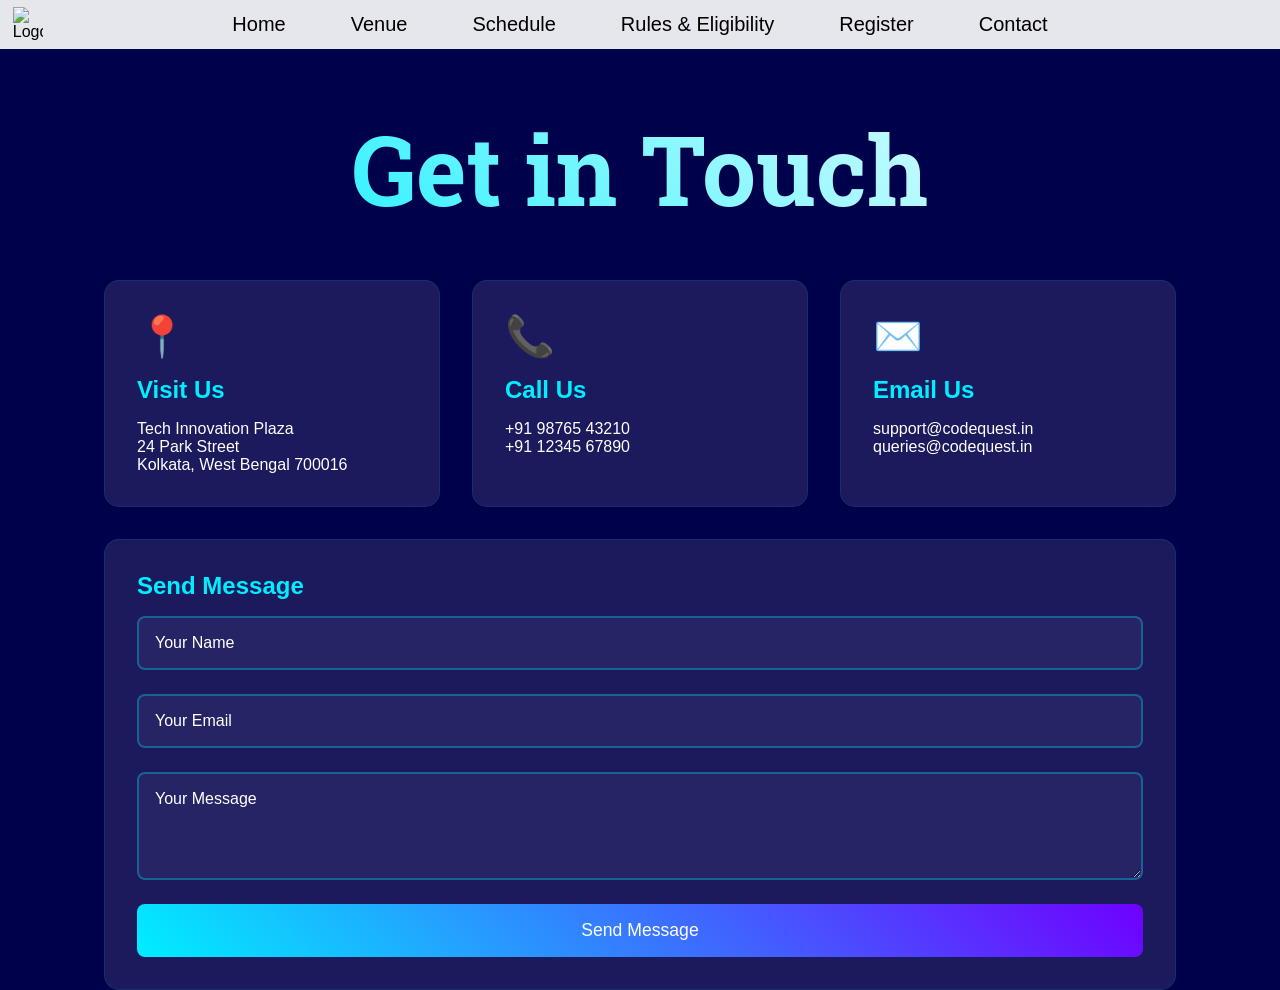
==== Contact.html @ ed097d4c "adding all html and css" ====
<!DOCTYPE html>
<html lang="en">
<head>
    <meta charset="UTF-8">
    <meta name="viewport" content="width=device-width, initial-scale=1.0">
    <title>Code Quest 2025 - Contact</title>
    <link href="https://fonts.googleapis.com/css2?family=Roboto+Slab:wght@400;700&family=Open+Sans&display=swap" rel="stylesheet">
    <link rel="stylesheet" href="Contact.css">
</head>
<body>

    <header>
        <img class="Logo" src="IMAGES/logo.png" alt="Logo">
        <button class="menu-toggle">&#9776;</button>
        <nav class="nav-links">
            <a href="index.html">Home</a>
            <a href="Venue.html">Venue</a>
            <a href="Schedule.html">Schedule</a>
            <a href="Rules.html">Rules & Eligibility</a>
            <a href="Register.html">Register</a>
            <a href="Contact.html">Contact</a>
        </nav>
    </header>

    <div class="container">
        <h1 class="page-title">Get in Touch</h1>
        
        <div class="contact-grid">
            <div class="contact-card" style="animation-delay: 0.2s;">
                <div class="contact-icon">📍</div>
                <h3>Visit Us</h3>
                <p>Tech Innovation Plaza<br>
                24 Park Street<br>
                Kolkata, West Bengal 700016</p>
            </div>

            <div class="contact-card" style="animation-delay: 0.4s;">
                <div class="contact-icon">📞</div>
                <h3>Call Us</h3>
                <p>+91 98765 43210<br>
                +91 12345 67890</p>
            </div>

            <div class="contact-card" style="animation-delay: 0.6s;">
                <div class="contact-icon">✉️</div>
                <h3>Email Us</h3>
                <p>support@codequest.in<br>
                queries@codequest.in</p>
            </div>
            <div class="contact-card" style="animation-delay: 0.8s;">
                <h3>Send Message</h3>
                <form class="contact-form">
                    <input type="text" class="form-input" placeholder="Your Name" required>
                    <input type="email" class="form-input" placeholder="Your Email" required>
                    <textarea class="form-input" placeholder="Your Message" rows="4" required></textarea>
                    <button type="submit" class="submit-btn">Send Message</button>
                </form>
            </div>
        </div>
    </div>

    <script>

document.querySelector('.menu-toggle').addEventListener('click', function() {
        document.querySelector('.nav-links').classList.toggle('show');
        document.querySelector('.container').classList.toggle('slide-down');
        }); 

        document.querySelectorAll('.contact-card').forEach((card, index) => {
            card.style.animationDelay = `${index * 0.2 + 0.2}s`;
        });

        document.querySelector('form').addEventListener('submit', (e) => {
            e.preventDefault();
            const btn = e.target.querySelector('.submit-btn');
            btn.innerHTML = 'Sending...';
            
            setTimeout(() => {
                btn.innerHTML = '✓ Sent Successfully!';
                btn.style.background = '#4CAF50';
                setTimeout(() => {
                    btn.innerHTML = 'Send Message';
                    btn.style.background = 'linear-gradient(45deg, #00eeff, #6f00ff)';
                }, 2000);
            }, 1500);
        });
    </script>
</body>
</html>
---- Contact.css ----
* {
    margin: 0;
    padding: 0;
    box-sizing: border-box;
    font-family: 'Roboto', sans-serif;
}

body {
    background: #00014b;
    background-image: url("IMAGES/bg.svg");
    background-size: cover;
    background-position: center;
    background-repeat: no-repeat;
    min-height: 100vh;
    overflow-x: hidden;
    position: relative;
}

header {
    display: flex;
    justify-content: center;
    align-items: center;
    padding: 1%;
    background: rgba(255, 255, 255, 0.9);
    position: fixed;
    width: 100%;
    top: 0;
    z-index: 1000;
    backdrop-filter: blur(10px);
}

.Logo {
    position: absolute;
    width: 30px;
    margin: auto;
    left: 1%;
}

.nav-links {
    a{  
        color: #000000;
        text-decoration: none;
        padding-left: 25px;
        padding-right: 25px;
        display: flex;
        justify-content: space-between;
        align-items: center;
        flex-wrap: nowrap;
        white-space: nowrap;
        font-size: 20px;
        transition: color 0.3s ease;
        position: relative;
    }
}
.nav-links{
    display: flex;
    gap: 15px;
}

.menu-toggle {
    font-size: 24px;
    background: none;
    border: none;
    cursor: pointer;
    margin-left: 93%;
    display: none;

}

.nav-links{
    a:hover {
        color: #8c00ff;
    }
}
.nav-links{
    a::after {
        content: '';
        position: absolute;
        width: 0;
        height: 2px;
        bottom: -5px;
        left: 0;
        background: #6f00ff;
        transition: width 0.3s ease;
    }
}

.nav-links{
    a:hover::after {
        width: 100%;
    }
}

.container {
    max-width: 1200px;
    margin: 0 auto;
    padding: 8rem 5% 4rem;
    padding-top: 105px;
    padding-bottom: 0px;
}

.page-title {
    font-family: 'Roboto Slab', serif;
    text-align: center;
    margin-bottom: 3rem;
    background: linear-gradient(45deg, #00eeff, #ffffff);
    background-clip: text;
    -webkit-text-fill-color: transparent;
    animation: gradientShift 1.5s infinite alternate;
    font-size: 96px;
}

.contact-grid {
    display: grid;
    gap: 2rem;
    justify-content: center;
}

.contact-card {
    background: rgba(255, 255, 255, 0.1);
    backdrop-filter: blur(10px);
    border-radius: 15px;
    padding: 2rem;
    transition: all 0.3s ease;
    border: 1px solid rgba(0, 238, 255, 0.1);
    transform: translateY(20px);
    opacity: 0;
    animation: cardEntrance 0.6s ease forwards;
}

.contact-card:hover {
    transform: translateY(-5px);
    box-shadow: 0 12px 24px rgba(0, 238, 255, 0.1);
}

.contact-icon {
    font-size: 2.5rem;
    color: #00eeff;
    margin-bottom: 1rem;
}

.contact-card h3 {
    color: #00eeff;
    margin-bottom: 1rem;
    font-size: 1.5rem;
}
.contact-card p{
    color: #ffffff;
}

.contact-form {
    display: flex;
    flex-direction: column;
    gap: 1.5rem;
}
input::placeholder{
    color: white;
}
textarea::placeholder{
    color: #ffffff;
}

.form-input {
    width: 100%;
    padding: 1rem;
    border: 2px solid rgba(0, 238, 255, 0.3);
    border-radius: 8px;
    background: rgba(255, 255, 255, 0.05);
    color: white;
    font-size: 1rem;
    transition: all 0.3s ease;
}

.form-input:focus {
    outline: none;
    border-color: #00eeff;
    box-shadow: 0 0 15px rgba(0, 238, 255, 0.2);
}

.submit-btn {
    background: linear-gradient(45deg, #00eeff, #6f00ff);
    color: white;
    padding: 1rem 2rem;
    border: none;
    border-radius: 8px;
    font-size: 1.1rem;
    cursor: pointer;
    transition: all 0.3s ease;
}

.submit-btn:hover {
    transform: translateY(-2px);
    box-shadow: 0 5px 15px rgba(0, 238, 255, 0.3);
}

@keyframes cardEntrance {
    to {
        opacity: 1;
        transform: translateY(0);
    }
}

@keyframes gradientShift {
    0% { background-position: 0% 50%; }
    100% { background-position: 100% 50%; }
}
@media (min-width: 1024px) {
    .contact-grid {
        grid-template-columns: repeat(3, minmax(300px, 1fr));
        grid-template-rows: auto auto;
    }

    .contact-card:nth-child(1),
    .contact-card:nth-child(2),
    .contact-card:nth-child(3) {
        grid-row: 1;
    }

    .contact-card:nth-child(4) {
        grid-column: 1 / -1;
        grid-row: 2;
        width: 100%;
        margin: 0 auto;
    }
}

@media (max-width: 1099px){
    .nav-links{
        a{
            font-size: 12px;
        }
    }
}

.nav-links.show{
    opacity: 1;
    transform: translateY(0)
}

@media (max-width: 1023px) {
    .contact-grid {
        grid-template-columns: repeat(auto-fit, minmax(300px, 1fr));
    }
}

@media (max-width: 768px) {

    .nav-links {
        display: none; 
        flex-direction: column;
        justify-content: center;
        align-items: center;
        position: absolute;
        top: 50px;
        background: rgba(255, 255, 255, 0.9);
        width: 100%;
        padding: 10px;
        border-radius: 5px;
        transform: translateY(-20px);

    }
    
    .menu-toggle {
        display: block; 
    }

    .nav-links.show {
        display: flex; 
    }
    .container {
        transition: margin-top 0.5s ease-in-out; 
        max-width: 1200px;
        margin: 0 auto;
        padding: 8rem 5% 4rem;
        padding-top: 100px;
        padding-bottom: 0px;    
    }
    
    
    .container.slide-down {
        margin-top: 150px; 
    }
    
    
    .page-title {
        font-size: 2.5rem;
    }
    
    
}

@media (max-width: 480px) {
    
    
    .page-title {
        font-size: 2rem;
    }
    
    .contact-card {
        padding: 1.5rem;
    }
}
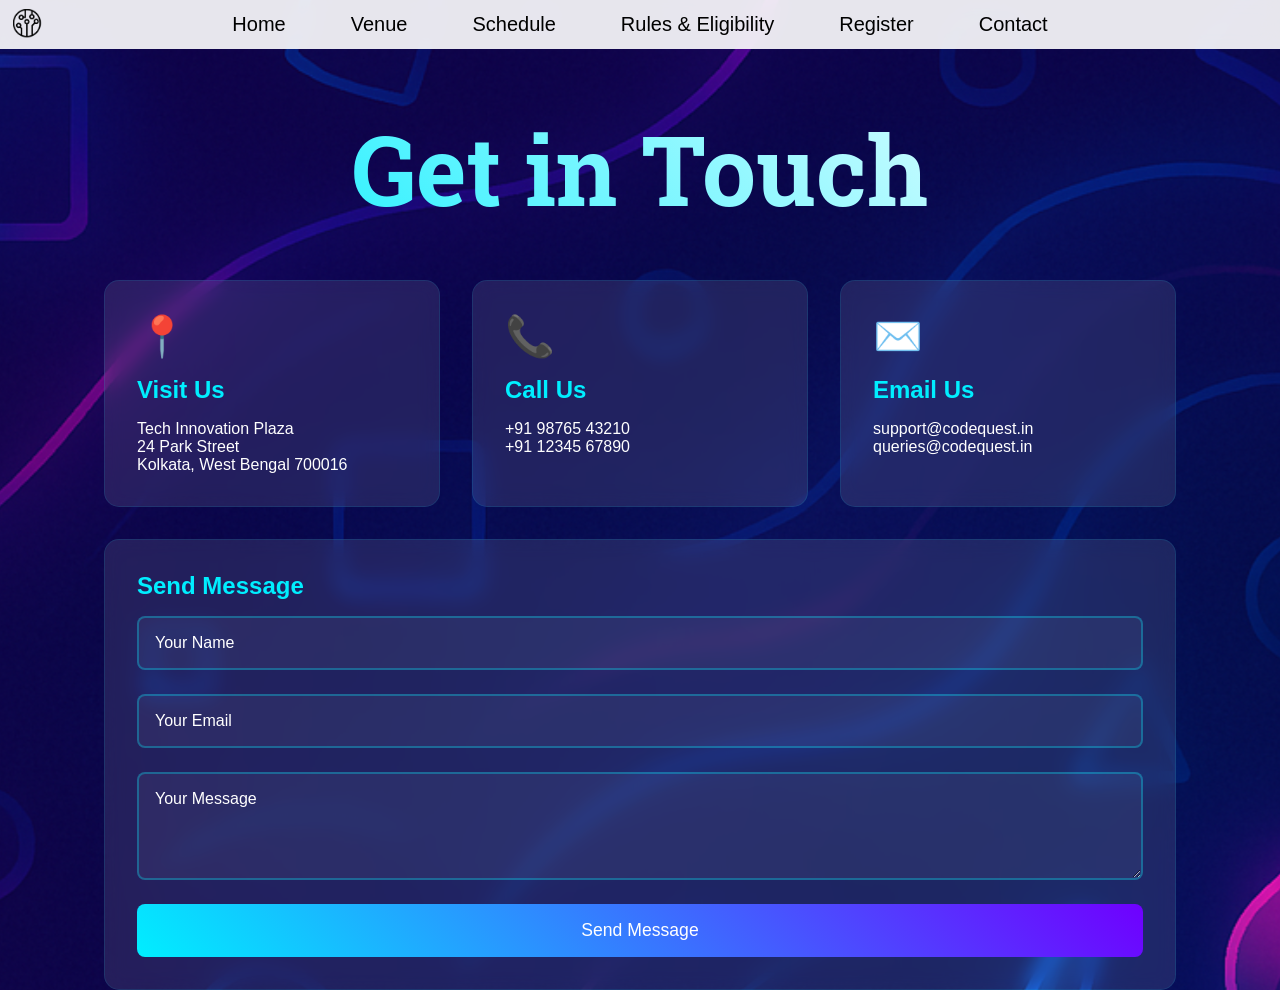
==== commit 52ae844a: "Update Contact.html" ====
--- a/Contact.html
+++ b/Contact.html
@@ -10,7 +10,7 @@
 <body>
 
     <header>
-        <img class="Logo" src="IMAGES/logo.png" alt="Logo">
+        <img class="Logo" src="IMAGES/logo.png" alt="Logo" id="clickable-image" style="cursor: pointer;">
         <button class="menu-toggle">&#9776;</button>
         <nav class="nav-links">
             <a href="index.html">Home</a>
@@ -61,7 +61,11 @@
 
     <script>
 
-document.querySelector('.menu-toggle').addEventListener('click', function() {
+        document.getElementById('clickable-image').addEventListener('click', function() {
+        window.location.href = 'index.html';
+        });
+
+        document.querySelector('.menu-toggle').addEventListener('click', function() {
         document.querySelector('.nav-links').classList.toggle('show');
         document.querySelector('.container').classList.toggle('slide-down');
         }); 
@@ -86,4 +90,4 @@
         });
     </script>
 </body>
-</html>+</html>
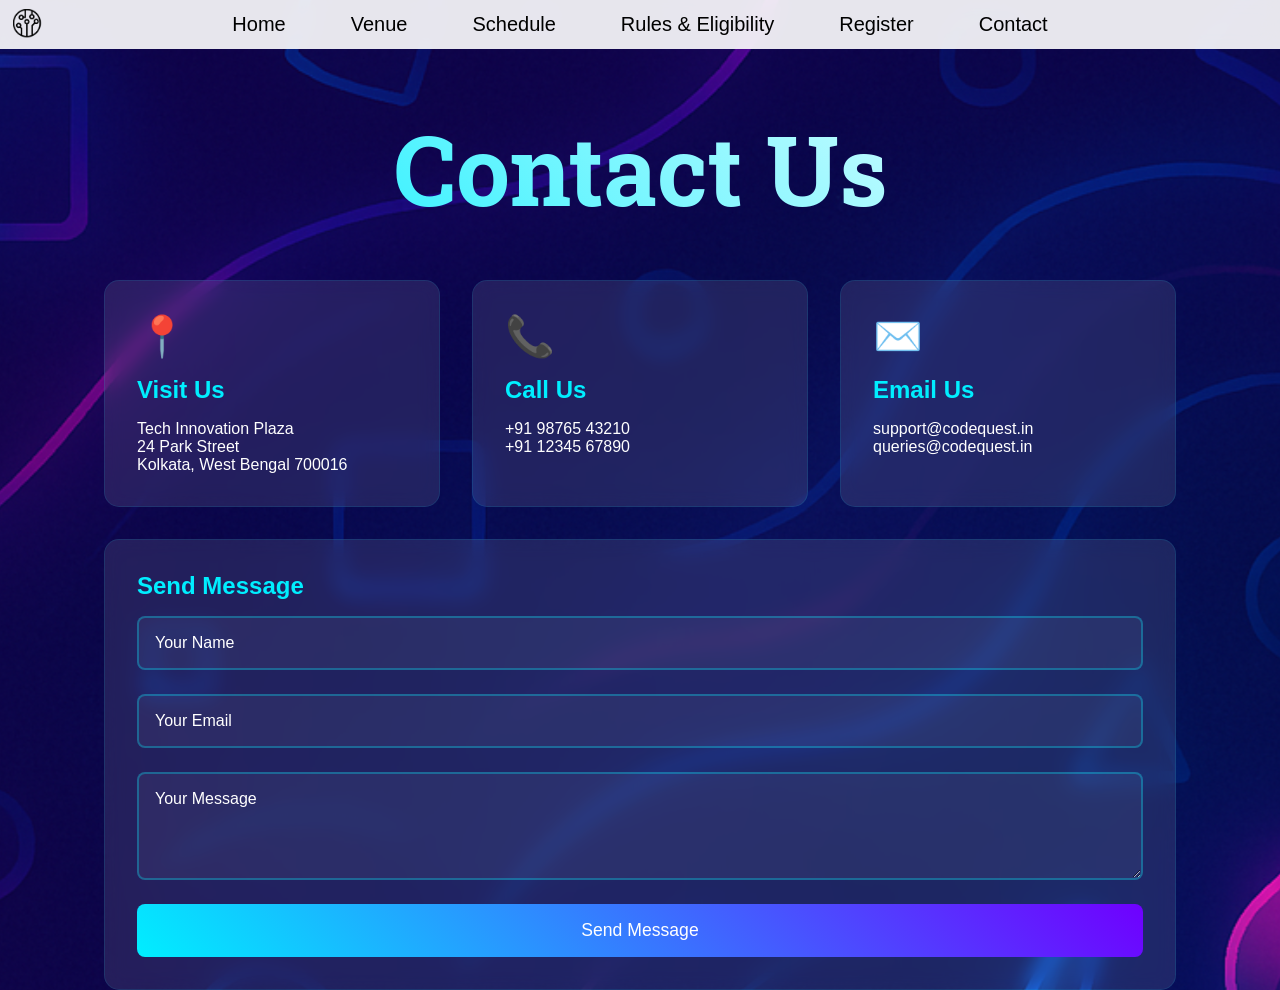
==== commit 522063c3: "Update Contact.html" ====
--- a/Contact.html
+++ b/Contact.html
@@ -23,7 +23,7 @@
     </header>
 
     <div class="container">
-        <h1 class="page-title">Get in Touch</h1>
+        <h1 class="page-title">Contact Us</h1>
         
         <div class="contact-grid">
             <div class="contact-card" style="animation-delay: 0.2s;">
